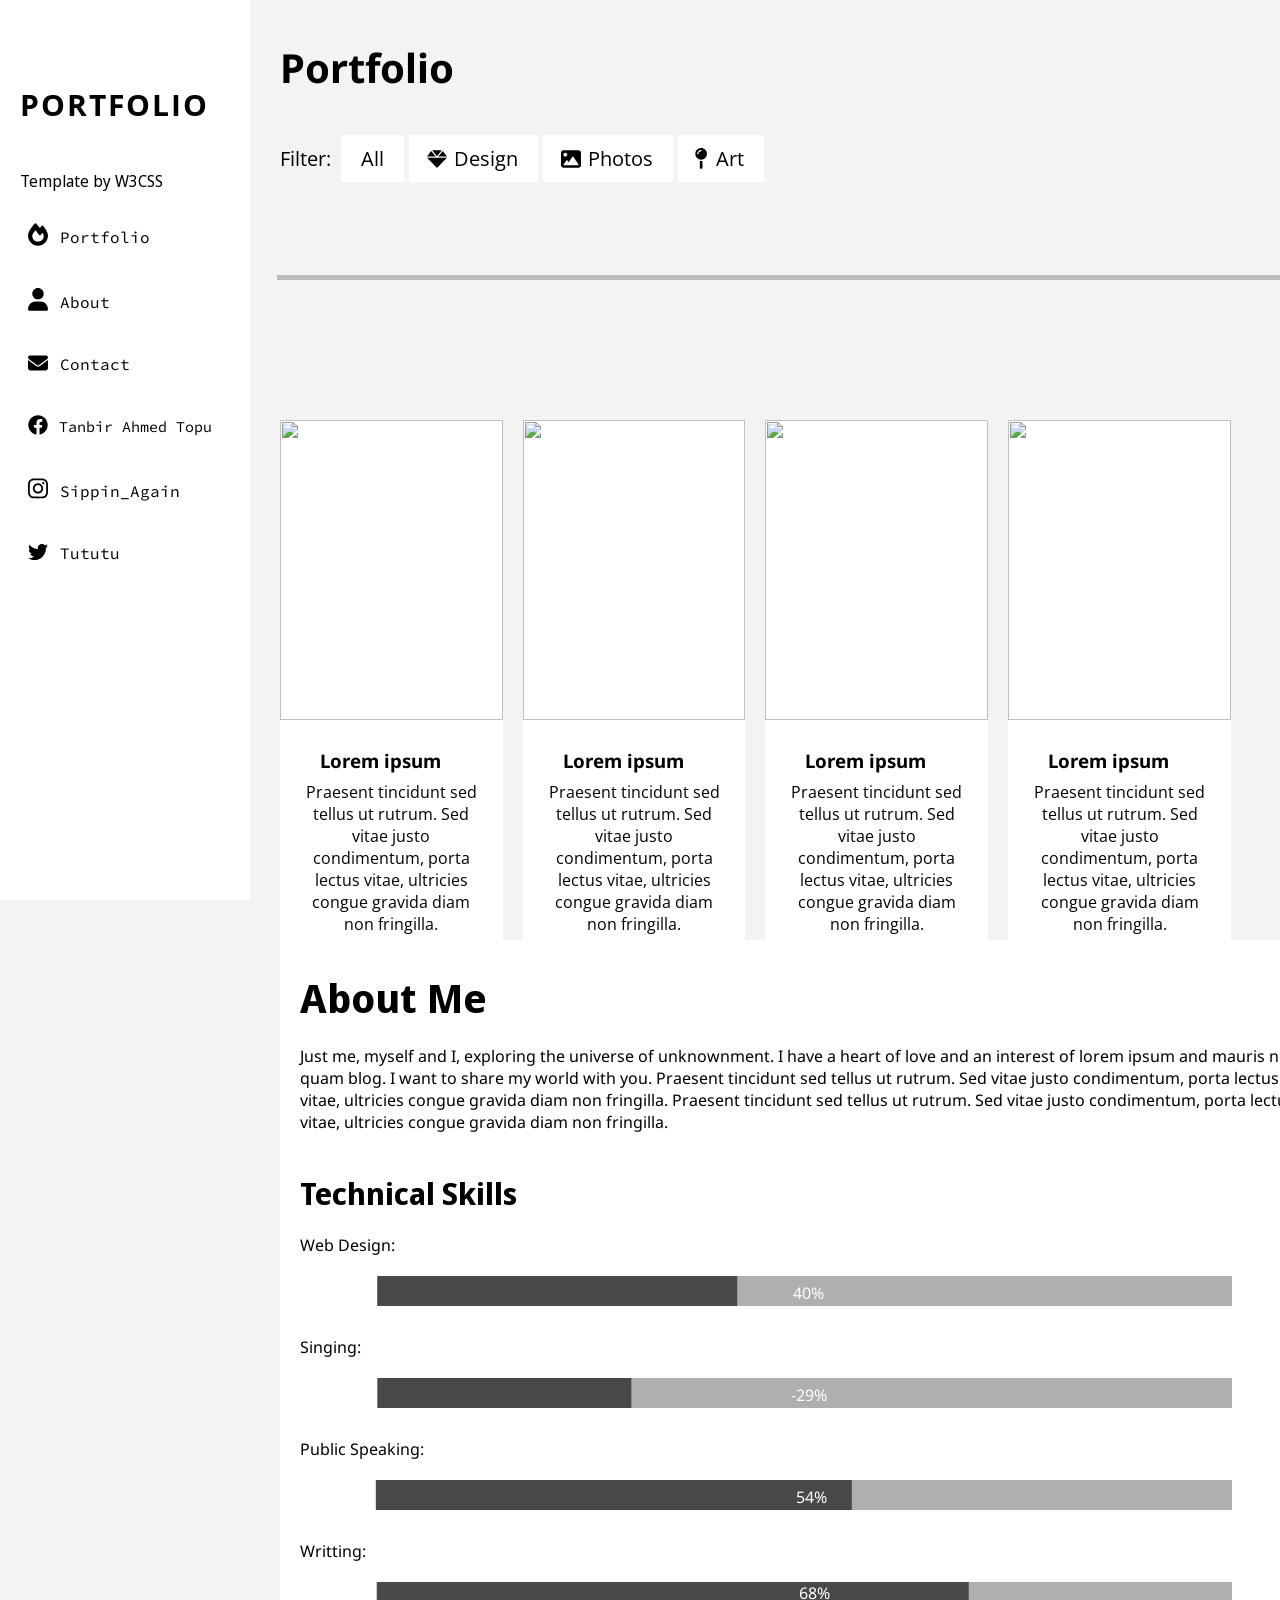
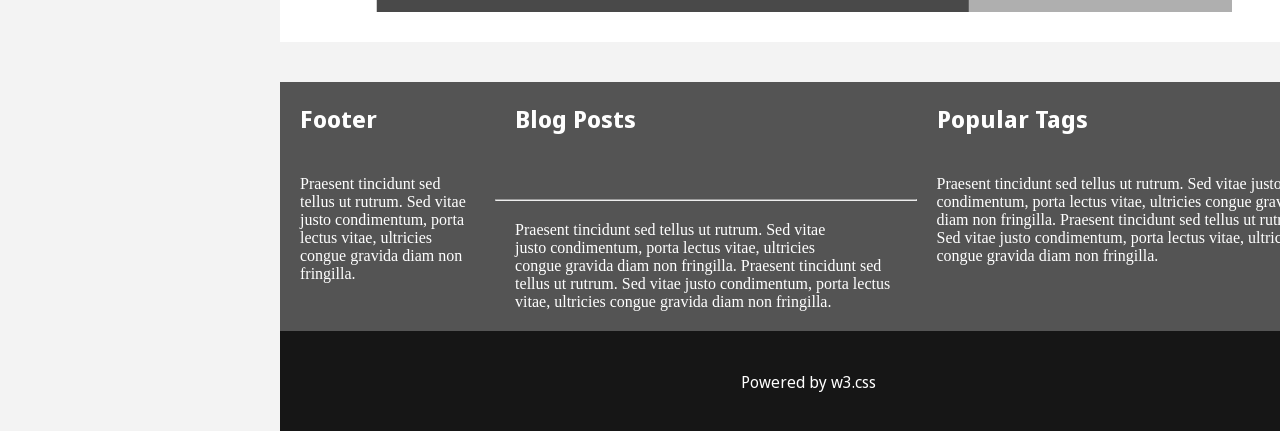
==== index.html @ 35dd46a3 "Fix GitHub Pages Entry File" ====
<!DOCTYPE html>
<html lang="en">
<head>
  <meta charset="UTF-8">
  <meta http-equiv="X-UA-Compatible" content="IE=edge">
  <link rel="stylesheet" href="vsc.css">
  <meta name="viewport" content="width=device-width, initial-scale=1.0">

  <link rel="preconnect" href="https://fonts.googleapis.com">
  <link rel="preconnect" href="https://fonts.gstatic.com" crossorigin>
  <link href="https://fonts.googleapis.com/css2?family=Josefin+Sans:wght@300&family=Noto+Sans&family=Noto+Sans+Display:wght@300&family=Open+Sans:wght@300&family=Source+Code+Pro&display=swap" rel="stylesheet">
  <title>Work</title>
</head>
<body>

  <section class="topbar">
    <div class="menubtn">
      <div class="barcontainer" onclick="openNav()">
        <div class="bar"></div>
        <div class="bar"></div>
        <div class="bar"></div>
      </div>
    </div>

    <div class="sidenav" id="sidenav">
      <h2>PORTFOLIO</h2>
      <p>Template by W3CSS</p>
      <a href="javascript:void(0)" class="closebtn" 
      onclick="closeNav()">&times;</a>
      <a href="" class="filter1">All</a>
      <a href="" class="filter2">
        <svg class="linkic" xmlns="http://www.w3.org/2000/svg" viewBox="0 0 512 512"><!--! Font Awesome Pro 6.1.1 by @fontawesome - https://fontawesome.com License - https://fontawesome.com/license (Commercial License) Copyright 2022 Fonticons, Inc. --><path d="M378.7 32H133.3L256 182.7L378.7 32zM512 192l-107.4-141.3L289.6 192H512zM107.4 50.67L0 192h222.4L107.4 50.67zM244.3 474.9C247.3 478.2 251.6 480 256 480s8.653-1.828 11.67-5.062L510.6 224H1.365L244.3 474.9z"/></svg>
      Design</a>
      <a href="" class="filter3">
        <svg class="linkic" xmlns="http://www.w3.org/2000/svg" viewBox="0 0 512 512"><!--! Font Awesome Pro 6.1.1 by @fontawesome - https://fontawesome.com License - https://fontawesome.com/license (Commercial License) Copyright 2022 Fonticons, Inc. --><path d="M447.1 32h-384C28.64 32-.0091 60.65-.0091 96v320c0 35.35 28.65 64 63.1 64h384c35.35 0 64-28.65 64-64V96C511.1 60.65 483.3 32 447.1 32zM111.1 96c26.51 0 48 21.49 48 48S138.5 192 111.1 192s-48-21.49-48-48S85.48 96 111.1 96zM446.1 407.6C443.3 412.8 437.9 416 432 416H82.01c-6.021 0-11.53-3.379-14.26-8.75c-2.73-5.367-2.215-11.81 1.334-16.68l70-96C142.1 290.4 146.9 288 152 288s9.916 2.441 12.93 6.574l32.46 44.51l93.3-139.1C293.7 194.7 298.7 192 304 192s10.35 2.672 13.31 7.125l128 192C448.6 396 448.9 402.3 446.1 407.6z"/></svg>
      Photos</a>
      <a href=""class="filter4">
        <svg class="map-pinic" xmlns="http://www.w3.org/2000/svg" viewBox="0 0 320 512"><!--! Font Awesome Pro 6.1.1 by @fontawesome - https://fontawesome.com License - https://fontawesome.com/license (Commercial License) Copyright 2022 Fonticons, Inc. --><path d="M320 144C320 223.5 255.5 288 176 288C96.47 288 32 223.5 32 144C32 64.47 96.47 0 176 0C255.5 0 320 64.47 320 144zM192 64C192 55.16 184.8 48 176 48C122.1 48 80 90.98 80 144C80 152.8 87.16 160 96 160C104.8 160 112 152.8 112 144C112 108.7 140.7 80 176 80C184.8 80 192 72.84 192 64zM144 480V317.1C154.4 319 165.1 319.1 176 319.1C186.9 319.1 197.6 319 208 317.1V480C208 497.7 193.7 512 176 512C158.3 512 144 497.7 144 480z"/></svg>
      Art</a>
    </div>

    <div class="blank_space"></div>

    <div class="pp">
      <img onclick="openPp()" src="file:///I:/Web%20Materials/81633023_758058391349869_7578657166035255296_o.jpg" alt="">
    </div>

      <div class="ppimgcontainer" id="ppcontainer">
        <p onclick="closePp()">&times;</p>
        <img src="file:///I:/Web%20Materials/81633023_758058391349869_7578657166035255296_o.jpg" alt="">
      </div>
  </section>

  
  <section class="2parts clearfix">
    <section class="sidebar">
      <div class="profilepic">
        <img onclick="openPp()" src="file:///I:/Web%20Materials/81633023_758058391349869_7578657166035255296_o.jpg" alt="">
      </div>
      <h2 style="text-transform: uppercase;">Portfolio</h2>
      <p>Template by W3CSS</p>
      <div class="menus">
        <a href="">
          <svg class="linkic" xmlns="http://www.w3.org/2000/svg" viewBox="0 0 448 512"><!--! Font Awesome Pro 6.1.1 by @fontawesome - https://fontawesome.com License - https://fontawesome.com/license (Commercial License) Copyright 2022 Fonticons, Inc. --><path d="M323.5 51.25C302.8 70.5 284 90.75 267.4 111.1C240.1 73.62 206.2 35.5 168 0C69.75 91.12 0 210 0 281.6C0 408.9 100.2 512 224 512s224-103.1 224-230.4C448 228.4 396 118.5 323.5 51.25zM304.1 391.9C282.4 407 255.8 416 226.9 416c-72.13 0-130.9-47.73-130.9-125.2c0-38.63 24.24-72.64 72.74-130.8c7 8 98.88 125.4 98.88 125.4l58.63-66.88c4.125 6.75 7.867 13.52 11.24 19.9C364.9 290.6 353.4 357.4 304.1 391.9z"/></svg>
          Portfolio</a>
        <a href="">
          <svg class="linkic" xmlns="http://www.w3.org/2000/svg" viewBox="0 0 448 512"><!--! Font Awesome Pro 6.1.1 by @fontawesome - https://fontawesome.com License - https://fontawesome.com/license (Commercial License) Copyright 2022 Fonticons, Inc. --><path d="M224 256c70.7 0 128-57.31 128-128s-57.3-128-128-128C153.3 0 96 57.31 96 128S153.3 256 224 256zM274.7 304H173.3C77.61 304 0 381.6 0 477.3c0 19.14 15.52 34.67 34.66 34.67h378.7C432.5 512 448 496.5 448 477.3C448 381.6 370.4 304 274.7 304z"/></svg>
          About</a>
        <a href="">
          <svg class="linkic" xmlns="http://www.w3.org/2000/svg" viewBox="0 0 512 512"><!--! Font Awesome Pro 6.1.1 by @fontawesome - https://fontawesome.com License - https://fontawesome.com/license (Commercial License) Copyright 2022 Fonticons, Inc. --><path d="M464 64C490.5 64 512 85.49 512 112C512 127.1 504.9 141.3 492.8 150.4L275.2 313.6C263.8 322.1 248.2 322.1 236.8 313.6L19.2 150.4C7.113 141.3 0 127.1 0 112C0 85.49 21.49 64 48 64H464zM217.6 339.2C240.4 356.3 271.6 356.3 294.4 339.2L512 176V384C512 419.3 483.3 448 448 448H64C28.65 448 0 419.3 0 384V176L217.6 339.2z"/></svg>
          Contact</a>
      </div>
      <a href="" style="font-size: 15px;">
        <svg class="linkic" xmlns="http://www.w3.org/2000/svg" viewBox="0 0 512 512"><!--! Font Awesome Pro 6.1.1 by @fontawesome - https://fontawesome.com License - https://fontawesome.com/license (Commercial License) Copyright 2022 Fonticons, Inc. --><path d="M504 256C504 119 393 8 256 8S8 119 8 256c0 123.78 90.69 226.38 209.25 245V327.69h-63V256h63v-54.64c0-62.15 37-96.48 93.67-96.48 27.14 0 55.52 4.84 55.52 4.84v61h-31.28c-30.8 0-40.41 19.12-40.41 38.73V256h68.78l-11 71.69h-57.78V501C413.31 482.38 504 379.78 504 256z"/></svg>
        Tanbir Ahmed Topu </a>
      <a href="">
        <svg class="linkic" xmlns="http://www.w3.org/2000/svg" viewBox="0 0 448 512"><!--! Font Awesome Pro 6.1.1 by @fontawesome - https://fontawesome.com License - https://fontawesome.com/license (Commercial License) Copyright 2022 Fonticons, Inc. --><path d="M224.1 141c-63.6 0-114.9 51.3-114.9 114.9s51.3 114.9 114.9 114.9S339 319.5 339 255.9 287.7 141 224.1 141zm0 189.6c-41.1 0-74.7-33.5-74.7-74.7s33.5-74.7 74.7-74.7 74.7 33.5 74.7 74.7-33.6 74.7-74.7 74.7zm146.4-194.3c0 14.9-12 26.8-26.8 26.8-14.9 0-26.8-12-26.8-26.8s12-26.8 26.8-26.8 26.8 12 26.8 26.8zm76.1 27.2c-1.7-35.9-9.9-67.7-36.2-93.9-26.2-26.2-58-34.4-93.9-36.2-37-2.1-147.9-2.1-184.9 0-35.8 1.7-67.6 9.9-93.9 36.1s-34.4 58-36.2 93.9c-2.1 37-2.1 147.9 0 184.9 1.7 35.9 9.9 67.7 36.2 93.9s58 34.4 93.9 36.2c37 2.1 147.9 2.1 184.9 0 35.9-1.7 67.7-9.9 93.9-36.2 26.2-26.2 34.4-58 36.2-93.9 2.1-37 2.1-147.8 0-184.8zM398.8 388c-7.8 19.6-22.9 34.7-42.6 42.6-29.5 11.7-99.5 9-132.1 9s-102.7 2.6-132.1-9c-19.6-7.8-34.7-22.9-42.6-42.6-11.7-29.5-9-99.5-9-132.1s-2.6-102.7 9-132.1c7.8-19.6 22.9-34.7 42.6-42.6 29.5-11.7 99.5-9 132.1-9s102.7-2.6 132.1 9c19.6 7.8 34.7 22.9 42.6 42.6 11.7 29.5 9 99.5 9 132.1s2.7 102.7-9 132.1z"/></svg>
        Sippin_Again </a>
      <a href="">
        <svg class="linkic" xmlns="http://www.w3.org/2000/svg" viewBox="0 0 512 512"><!--! Font Awesome Pro 6.1.1 by @fontawesome - https://fontawesome.com License - https://fontawesome.com/license (Commercial License) Copyright 2022 Fonticons, Inc. --><path d="M459.37 151.716c.325 4.548.325 9.097.325 13.645 0 138.72-105.583 298.558-298.558 298.558-59.452 0-114.68-17.219-161.137-47.106 8.447.974 16.568 1.299 25.34 1.299 49.055 0 94.213-16.568 130.274-44.832-46.132-.975-84.792-31.188-98.112-72.772 6.498.974 12.995 1.624 19.818 1.624 9.421 0 18.843-1.3 27.614-3.573-48.081-9.747-84.143-51.98-84.143-102.985v-1.299c13.969 7.797 30.214 12.67 47.431 13.319-28.264-18.843-46.781-51.005-46.781-87.391 0-19.492 5.197-37.36 14.294-52.954 51.655 63.675 129.3 105.258 216.365 109.807-1.624-7.797-2.599-15.918-2.599-24.04 0-57.828 46.782-104.934 104.934-104.934 30.213 0 57.502 12.67 76.67 33.137 23.715-4.548 46.456-13.32 66.599-25.34-7.798 24.366-24.366 44.833-46.132 57.827 21.117-2.273 41.584-8.122 60.426-16.243-14.292 20.791-32.161 39.308-52.628 54.253z"/></svg>
        Tututu</a>
    </section>
  
    <section class="fullbody">
      <section class="headsection">
        <div class="headsec">
          <h1>Portfolio</h1>
          <div class="navbar">
            <p>Filter: </p>
            <a href="" class="filter1">All</a>
            <a href="" class="filter2">
              <svg class="linkic" xmlns="http://www.w3.org/2000/svg" viewBox="0 0 512 512"><!--! Font Awesome Pro 6.1.1 by @fontawesome - https://fontawesome.com License - https://fontawesome.com/license (Commercial License) Copyright 2022 Fonticons, Inc. --><path d="M378.7 32H133.3L256 182.7L378.7 32zM512 192l-107.4-141.3L289.6 192H512zM107.4 50.67L0 192h222.4L107.4 50.67zM244.3 474.9C247.3 478.2 251.6 480 256 480s8.653-1.828 11.67-5.062L510.6 224H1.365L244.3 474.9z"/></svg>
              Design</a>
            <a href="" class="filter3">
              <svg class="linkic" xmlns="http://www.w3.org/2000/svg" viewBox="0 0 512 512"><!--! Font Awesome Pro 6.1.1 by @fontawesome - https://fontawesome.com License - https://fontawesome.com/license (Commercial License) Copyright 2022 Fonticons, Inc. --><path d="M447.1 32h-384C28.64 32-.0091 60.65-.0091 96v320c0 35.35 28.65 64 63.1 64h384c35.35 0 64-28.65 64-64V96C511.1 60.65 483.3 32 447.1 32zM111.1 96c26.51 0 48 21.49 48 48S138.5 192 111.1 192s-48-21.49-48-48S85.48 96 111.1 96zM446.1 407.6C443.3 412.8 437.9 416 432 416H82.01c-6.021 0-11.53-3.379-14.26-8.75c-2.73-5.367-2.215-11.81 1.334-16.68l70-96C142.1 290.4 146.9 288 152 288s9.916 2.441 12.93 6.574l32.46 44.51l93.3-139.1C293.7 194.7 298.7 192 304 192s10.35 2.672 13.31 7.125l128 192C448.6 396 448.9 402.3 446.1 407.6z"/></svg>
              Photos</a>
            <a href=""class="filter4">
              <svg class="map-pinic" xmlns="http://www.w3.org/2000/svg" viewBox="0 0 320 512"><!--! Font Awesome Pro 6.1.1 by @fontawesome - https://fontawesome.com License - https://fontawesome.com/license (Commercial License) Copyright 2022 Fonticons, Inc. --><path d="M320 144C320 223.5 255.5 288 176 288C96.47 288 32 223.5 32 144C32 64.47 96.47 0 176 0C255.5 0 320 64.47 320 144zM192 64C192 55.16 184.8 48 176 48C122.1 48 80 90.98 80 144C80 152.8 87.16 160 96 160C104.8 160 112 152.8 112 144C112 108.7 140.7 80 176 80C184.8 80 192 72.84 192 64zM144 480V317.1C154.4 319 165.1 319.1 176 319.1C186.9 319.1 197.6 319 208 317.1V480C208 497.7 193.7 512 176 512C158.3 512 144 497.7 144 480z"/></svg>
              Art</a>
          </div>
        </div>
      </section>
    
      <div class="line"></div>
    
      <section><div class="cards">
        <div class="card">
          <img src="file:///F:/PHOTO/Topu/R311f9e24ccb88ec26b46e0595d5b25b3.jpg" alt="">
          <div class="plate">
            <h3>Lorem ipsum</h3>
            <p>Praesent tincidunt sed tellus ut rutrum. Sed vitae justo condimentum, porta lectus vitae, ultricies congue gravida diam non fringilla.</p>
          </div>
        </div>
    
        <div class="card">
          <img src="file:///F:/PHOTO/Topu/879694.png" alt="">
          <div class="plate">
            <h3>Lorem ipsum</h3>
            <p>Praesent tincidunt sed tellus ut rutrum. Sed vitae justo condimentum, porta lectus vitae, ultricies congue gravida diam non fringilla.</p>
          </div>
        </div>
    
        <div class="card">
          <img src="file:///F:/PHOTO/Topu/R7285c08128616194bf1ff2388cdbad3a.jpg" alt="">
          <div class="plate">
            <h3>Lorem ipsum</h3>
            <p>Praesent tincidunt sed tellus ut rutrum. Sed vitae justo condimentum, porta lectus vitae, ultricies congue gravida diam non fringilla.</p>
          </div>
        </div>
    
        <div class="card">
          <img src="file:///F:/PHOTO/Topu/c330f8bcb355c8f897c8ea873bd88e15--blog.jpg" alt="">
          <div class="plate">
            <h3>Lorem ipsum</h3>
            <p>Praesent tincidunt sed tellus ut rutrum. Sed vitae justo condimentum, porta lectus vitae, ultricies congue gravida diam non fringilla.</p>
          </div>
        </div>
      </section>

      <section class="aboutme">
        <img src="file:///F:/PHOTO/Topu/274593626_1275506032938433_5271743943949626204_n.jpg" alt="">
        <h2>
          About Me
        </h2>
        <p>Just me, myself and I, exploring the universe of unknownment. I have a heart of love and an interest of lorem ipsum and mauris neque quam blog. I want to share my world with you. Praesent tincidunt sed tellus ut rutrum. Sed vitae justo condimentum, porta lectus vitae, ultricies congue gravida diam non fringilla. Praesent tincidunt sed tellus ut rutrum. Sed vitae justo condimentum, porta lectus vitae, ultricies congue gravida diam non fringilla.</p>
        <h3>
          Technical Skills
        </h3>
        <p>Web Design:</p>
        <div class="webdesign"><p>40%</p></div>
        <div class="subweb"></div>

        <p>Singing:</p>
        <div class="singing"><p>-29%</p></div>
        <div class="subsinging"></div>

        <p>Public Speaking:</p>
        <div class="pubspeaking"></div>
        <div class="subpubspeaking"><p>54%</p></div>

        <p>Writting:</p>
        <div class="writting"></div>
        <div class="subwritting"><p>68%</p></div>
      </section>

      <section class="footer">
        <div>
          <h2>Footer</h2>
          <p>Praesent tincidunt sed tellus ut rutrum. Sed vitae justo condimentum, porta lectus vitae, ultricies congue gravida diam non fringilla.</p>
        </div>
        <div>
          <h2>Blog Posts</h2>
          <img src="file:///F:/PHOTO/Topu/controller.png" class="key" alt="">
          <hr>
          <img src="file:///F:/PHOTO/Topu/lws.png" class="lws" alt="">
          <p>Praesent tincidunt sed tellus ut rutrum. Sed vitae justo condimentum, porta lectus vitae, ultricies congue gravida diam non fringilla. Praesent tincidunt sed tellus ut rutrum. Sed vitae justo condimentum, porta lectus vitae, ultricies congue gravida diam non fringilla.</p>
        </div>
        <div>
          <h2>Popular Tags</h2>
          <p>Praesent tincidunt sed tellus ut rutrum. Sed vitae justo condimentum, porta lectus vitae, ultricies congue gravida diam non fringilla. Praesent tincidunt sed tellus ut rutrum. Sed vitae justo condimentum, porta lectus vitae, ultricies congue gravida diam non fringilla.</p>
        </div>
      </section>
      <div class="power">Powered by w3.css</div>
    </section>
  </section>

  <script src="vsc.js"></script>
</body>
</html>
---- vsc.css ----
* {
  box-sizing: border-box;
  margin: 0;
  padding: 0;
}

body {
  background: #f3f3f3;
  overflow-x: hidden;
  white-space: wrap;
}

.clearfix::after {
  clear: both;
  content: "";
  display: table;
}

.topbar {
  width: 100%;
  position: fixed;
  top: 0;
  left: 0;
  background: #f3f3f3;
  z-index: 3;
}

.barcontainer {
  width: 40px;
  height: auto;
  cursor: pointer;
  transform: translate(30px, 25px);
}
.barcontainer .bar {
  display: block;
  padding: 3px;
  border-radius: 5px;
  width: 40px;
  margin: 5px;
  background: black;
  transform: translate(-6px, 0);
}

.menubtn {
  width: 10%;
  height: 90px;
  float: left;
}

.sidenav {
  height: 100%;
  width: 0;
  position: fixed;
  z-index: 1;
  top: 0;
  left: 0;
  background: #fff;
  overflow: hidden;
  transition: 0.5s;
  padding-top: 60px;
}
.sidenav a {
  text-decoration: none;
  padding: 20px;
  display: block;
  color: black;
  text-align: center;
  transition: 0.3s;
  font-family: "Source Code Pro", monospace;
  width: 100%;
}
.sidenav a:hover {
  background: #dddddd;
}
.sidenav h2 {
  font-family: "Noto Sans", sans-serif;
  text-align: center;
}
.sidenav p {
  font-family: "Open Sans", sans-serif;
  text-align: center;
  font-size: 13px;
  letter-spacing: 2px;
  padding: 20px;
}
.sidenav .closebtn {
  padding: 0;
  position: absolute;
  top: 0;
  right: 20px;
  font-size: 40px;
  width: 40px;
  margin-left: 50px;
}
.sidenav .closebtn:hover {
  background: white;
}

.blank_space {
  width: 75%;
  height: 90px;
  float: left;
}

.pp {
  width: 15%;
  height: 90px;
  float: left;
  transition: 0.5s;
  position: relative;
  top: 0;
  left: 0;
}
.pp img {
  width: 60px;
  transform: translate(0, 15px);
  border-radius: 50%;
  display: block;
  margin: auto;
  cursor: pointer;
}

.ppimgcontainer {
  margin: auto;
  width: 100%;
  height: 100%;
  background: rgba(0, 0, 0, 0.6941176471);
  position: fixed;
  top: 0;
  left: 0;
  z-index: 4;
  display: flex;
  justify-content: center;
  align-items: center;
  visibility: hidden;
}
.ppimgcontainer img {
  max-width: 600px;
  -o-object-fit: cover;
     object-fit: cover;
  display: block;
  margin: auto;
}
.ppimgcontainer p {
  padding: 0;
  font-size: 80px;
  width: 90px;
  color: white;
  position: absolute;
  top: 10px;
  right: 10px;
  cursor: pointer;
  border: 1px solid white;
  text-align: center;
  background: rgba(123, 123, 123, 0.431372549);
}

@media only screen and (max-width: 600px) {
  .navbar .filter3, .navbar .filter4 {
    display: none;
  }
  .pp {
    transform: translate(-50px, 0px);
  }
}
@media only screen and (min-width: 1200px) {
  .pp {
    display: none;
  }
  .menubtn {
    display: none;
  }
  .blank_space {
    display: none;
  }
}
@media only screen and (max-width: 1200px) {
  .sidebar {
    display: none;
  }
}
.sidebar {
  float: left;
  width: 250px;
  height: 100vh;
  background: white;
  position: fixed;
  top: 0;
  left: 0;
}
.sidebar img {
  width: 100px;
  margin: 20px;
  border-radius: 50%;
  cursor: pointer;
}
.sidebar h2 {
  font-size: 30px;
  font-family: "Open Sans", sans-serif;
  padding: 40px 20px;
  letter-spacing: 2px;
}
.sidebar p {
  padding: 5px 20px;
  font-family: "Noto Sans Display", sans-serif;
}
.sidebar a {
  text-decoration: none;
  color: black;
  padding: 10px 30px;
  padding-bottom: 15px;
  margin-top: 13px;
  display: block;
  font-family: "Source Code Pro", monospace;
  width: 100%;
  transition: 0.2s;
}
.sidebar a:hover {
  background: #b8b8b8;
}

.headsec h1 {
  font-size: 40px;
  font-family: "Noto Sans", sans-serif;
  padding-left: 20px;
  padding-top: 170px;
}

.navbar {
  padding: 20px;
  padding-top: 40px;
  font-size: 20px;
  font-family: "Open Sans", sans-serif;
}
.navbar p {
  float: left;
  padding: 10px;
  padding-left: 0px;
}
.navbar a {
  float: left;
  padding: 10px 20px;
  margin-right: 5px;
  display: block;
  background: #ffffff;
  text-decoration: none;
  color: black;
}
.navbar a:hover {
  background: #e1e1e1;
}

.linkic {
  width: 20px;
  transform: translate(-2px, 3px);
  z-index: 1;
}

.map-pinic {
  width: 13px;
  transform: translate(-4px, 3px);
}

@media only screen and (min-width: 1200px) {
  .fullbody {
    float: left;
    width: 87%;
    margin: 10px;
    margin-bottom: 0;
    position: relative;
    top: 0;
    left: 250px;
  }
  .headsec h1 {
    padding-top: 30px;
  }
}
@media only screen and (max-width: 1200px) {
  .navbar {
    display: none;
  }
}
.line {
  width: 97%;
  height: 5px;
  background: #bdbdbd;
  margin: auto;
  margin-top: 120px;
  margin-bottom: 120px;
}

.card {
  width: 22%;
  height: 480px;
  background: white;
  margin-left: 20px;
  margin-top: 20px;
  display: flex;
  flex-direction: column;
  float: left;
  font-family: "Open Sans", sans-serif;
}
.card img {
  width: 100%;
  height: 300px;
  -o-object-fit: cover;
     object-fit: cover;
}
.card .plate {
  text-align: center;
  background: white;
  padding: 20px;
  color: black;
  margin-bottom: 20px;
}
.card .plate h3 {
  text-align: left;
  padding: 8px 20px;
  font-family: "Noto Sans", sans-serif;
}

@media only screen and (max-width: 768px) {
  .cards .card {
    width: 100%;
    margin-bottom: 50px;
  }
  .cards .card img {
    height: 400px;
  }
}
@media only screen and (min-width: 1200px) {
  .cards .card {
    width: 20%;
    height: 500px;
  }
}
.aboutme {
  width: 95%;
  background: white;
  float: left;
  margin: 20px;
}
.aboutme img {
  width: 60%;
  display: block;
  margin-right: auto;
  margin-left: auto;
  margin-top: 10px;
}
.aboutme h2 {
  font-size: 40px;
  padding: 20px;
  font-family: "Noto Sans Display", sans-serif;
}
.aboutme h3 {
  font-size: 30px;
  padding: 20px;
  font-family: "Noto Sans Display", sans-serif;
}
.aboutme p {
  padding: 20px;
  padding-top: 0;
  font-family: "Noto Sans", sans-serif;
}
.aboutme .subweb {
  width: 34%;
  transform: translate(-70%, -30px);
  height: 30px;
  display: block;
  margin: auto;
  background: #494949;
}
.aboutme .webdesign {
  width: 80%;
  height: 30px;
  display: block;
  margin: auto;
  background: #afafaf;
  text-align: center;
  color: white;
  padding: 6px;
}
.aboutme .subsinging {
  width: 24%;
  transform: translate(-120%, -30px);
  height: 30px;
  display: block;
  margin: auto;
  background: #494949;
}
.aboutme .singing {
  width: 80%;
  height: 30px;
  display: block;
  margin: auto;
  background: #afafaf;
  text-align: center;
  color: white;
  padding: 6px;
}
.aboutme .subpubspeaking {
  width: 45%;
  transform: translate(-41%, -30px);
  height: 30px;
  display: block;
  margin: auto;
  background: #494949;
  color: white;
  padding: 6px;
}
.aboutme .subpubspeaking p {
  font-family: default;
  transform: translate(85%, 0);
}
.aboutme .pubspeaking {
  width: 80%;
  height: 30px;
  display: block;
  margin: auto;
  background: #afafaf;
  text-align: center;
  color: white;
  padding: 6px;
}
.aboutme .subwritting {
  width: 56%;
  transform: translate(-23%, -30px);
  height: 30px;
  display: block;
  margin: auto;
  background: #494949;
}
.aboutme .subwritting p {
  font-family: default;
  transform: translate(68%, 0);
  color: white;
}
.aboutme .writting {
  width: 80%;
  height: 30px;
  display: block;
  margin: auto;
  background: #afafaf;
  text-align: center;
  color: white;
  padding: 6px;
}

@media only screen and (min-width: 1200px) {
  .aboutme img {
    width: 40%;
  }
}
.footer {
  display: flex;
  flex-direction: row;
  justify-content: space-around;
  float: left;
  width: 95%;
  margin: 20px;
  margin-bottom: 0;
  background: #545454;
  color: white;
  height: auto;
}
.footer h2 {
  font-family: "Noto Sans Display", sans-serif;
  padding: 20px;
}
.footer p {
  padding: 20px;
}
.footer .lws {
  width: 50px;
  margin: 20px;
  float: right;
}
.footer .key {
  width: 50px;
  margin: 20px;
}

.power {
  background: #161616;
  float: left;
  width: 95%;
  height: 100px;
  margin-left: 20px;
  margin-right: 20px;
  color: white;
  text-align: center;
  padding: 40px 20px;
  padding-bottom: 0;
  margin-bottom: 0;
  font-family: "Noto Sans Display", sans-serif;
}/*# sourceMappingURL=vsc.css.map */
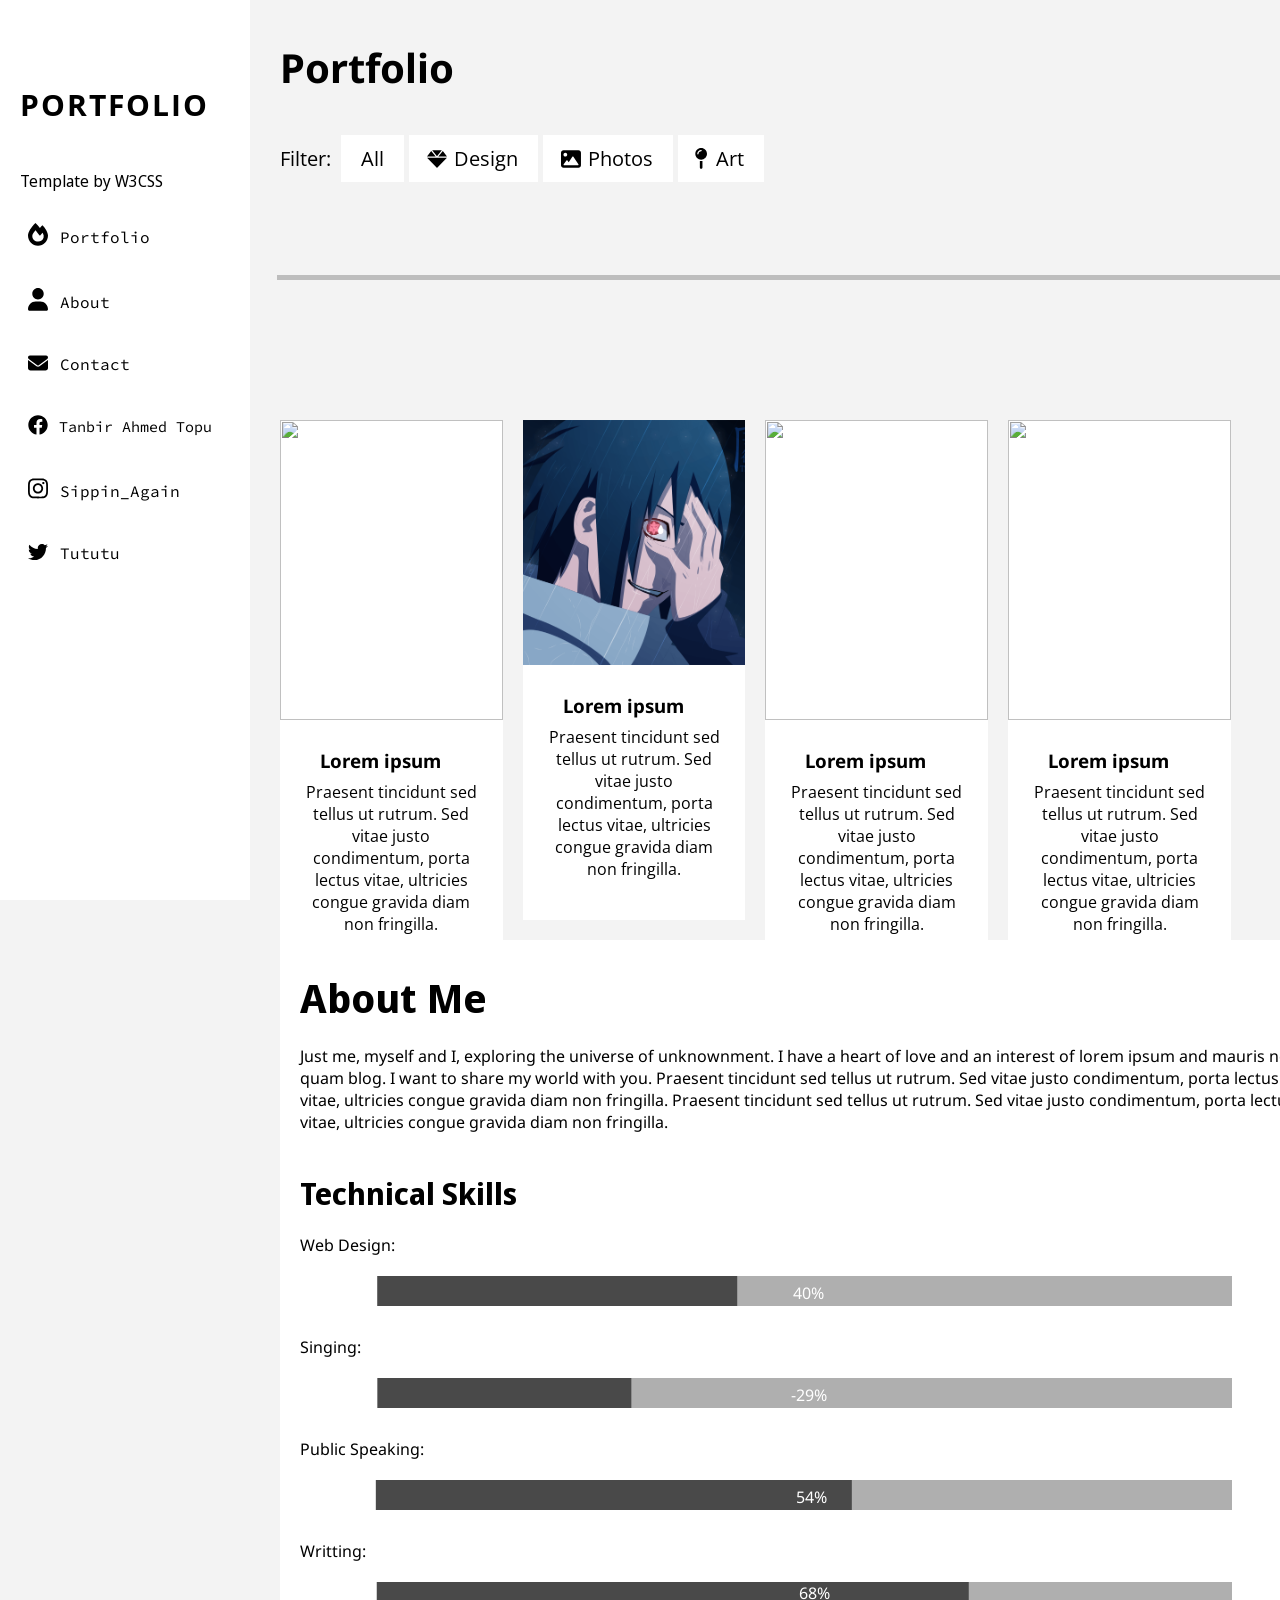
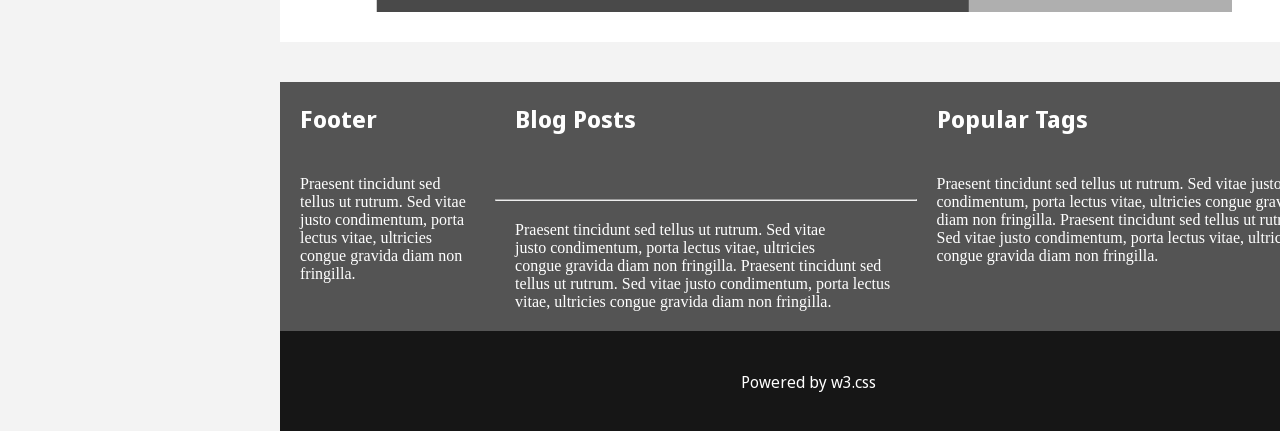
==== commit 165511aa: "Add images and update index page" ====
--- a/index.html
+++ b/index.html
@@ -113,7 +113,7 @@
         </div>
     
         <div class="card">
-          <img src="file:///F:/PHOTO/Topu/879694.png" alt="">
+          <img src="879694.png" alt="">
           <div class="plate">
             <h3>Lorem ipsum</h3>
             <p>Praesent tincidunt sed tellus ut rutrum. Sed vitae justo condimentum, porta lectus vitae, ultricies congue gravida diam non fringilla.</p>
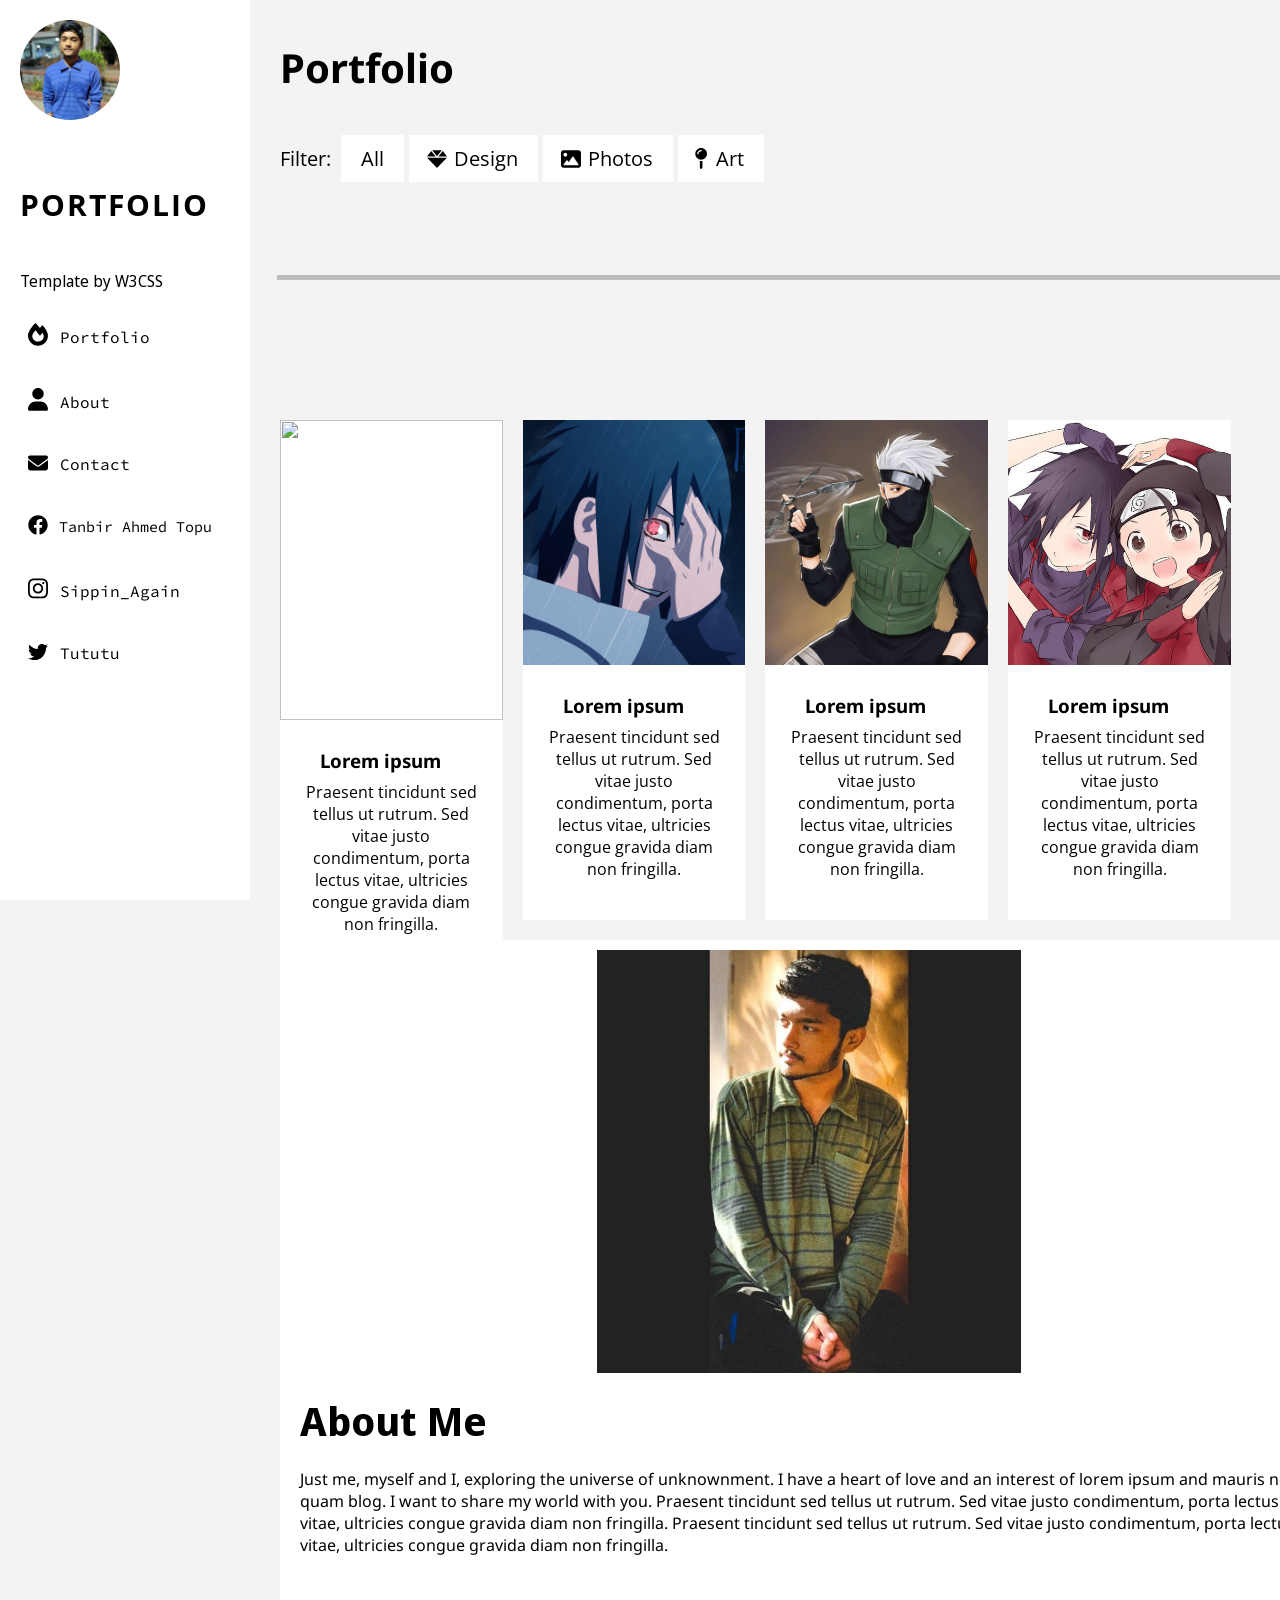
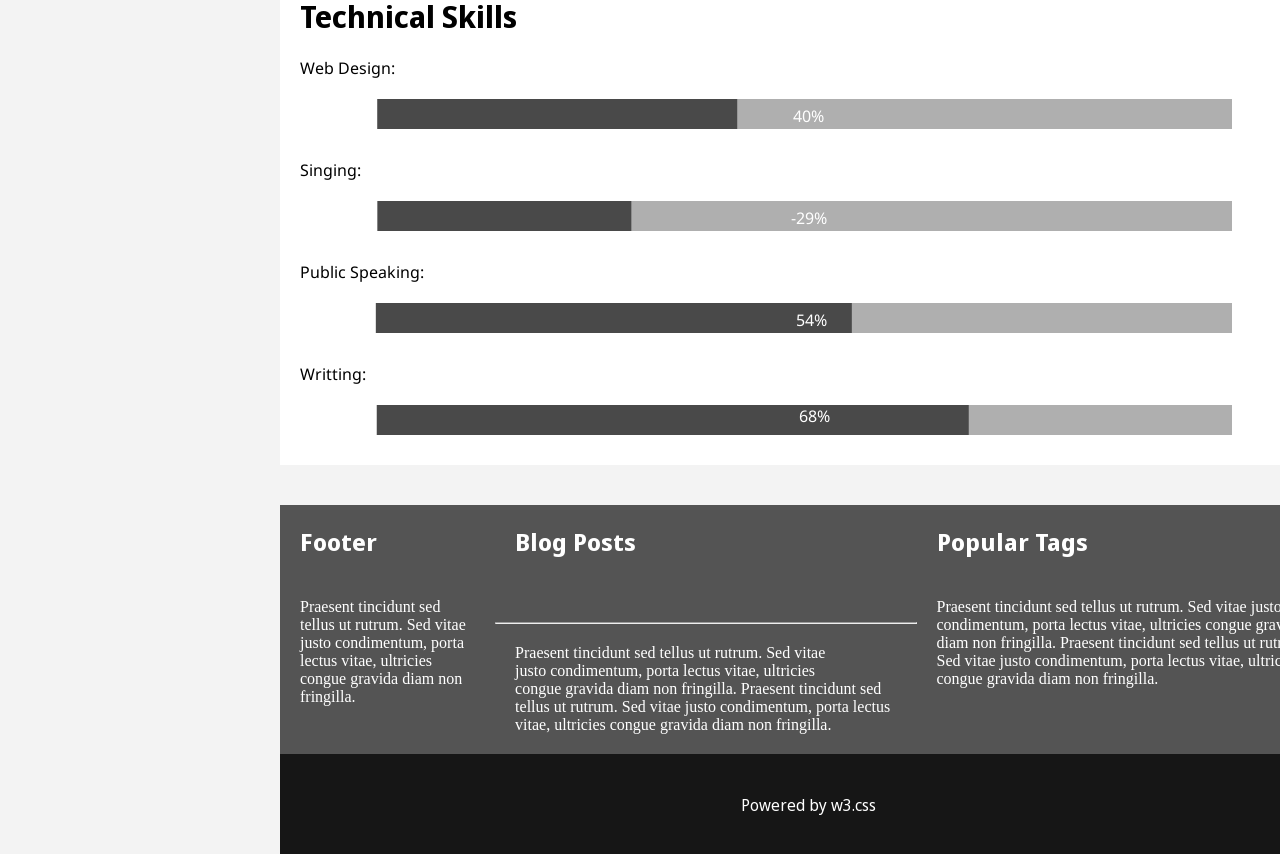
==== commit f8619b4e: "Shorten images address" ====
--- a/index.html
+++ b/index.html
@@ -42,12 +42,12 @@
     <div class="blank_space"></div>
 
     <div class="pp">
-      <img onclick="openPp()" src="file:///I:/Web%20Materials/81633023_758058391349869_7578657166035255296_o.jpg" alt="">
+      <img onclick="openPp()" src="81633023_758058391349869_7578657166035255296_o.jpg" alt="">
     </div>
 
       <div class="ppimgcontainer" id="ppcontainer">
         <p onclick="closePp()">&times;</p>
-        <img src="file:///I:/Web%20Materials/81633023_758058391349869_7578657166035255296_o.jpg" alt="">
+        <img src="81633023_758058391349869_7578657166035255296_o.jpg" alt="">
       </div>
   </section>
 
@@ -55,7 +55,7 @@
   <section class="2parts clearfix">
     <section class="sidebar">
       <div class="profilepic">
-        <img onclick="openPp()" src="file:///I:/Web%20Materials/81633023_758058391349869_7578657166035255296_o.jpg" alt="">
+        <img onclick="openPp()" src="81633023_758058391349869_7578657166035255296_o.jpg" alt="">
       </div>
       <h2 style="text-transform: uppercase;">Portfolio</h2>
       <p>Template by W3CSS</p>
@@ -121,7 +121,7 @@
         </div>
     
         <div class="card">
-          <img src="file:///F:/PHOTO/Topu/R7285c08128616194bf1ff2388cdbad3a.jpg" alt="">
+          <img src="R7285c08128616194bf1ff2388cdbad3a.jpg" alt="">
           <div class="plate">
             <h3>Lorem ipsum</h3>
             <p>Praesent tincidunt sed tellus ut rutrum. Sed vitae justo condimentum, porta lectus vitae, ultricies congue gravida diam non fringilla.</p>
@@ -129,7 +129,7 @@
         </div>
     
         <div class="card">
-          <img src="file:///F:/PHOTO/Topu/c330f8bcb355c8f897c8ea873bd88e15--blog.jpg" alt="">
+          <img src="c330f8bcb355c8f897c8ea873bd88e15--blog.jpg" alt="">
           <div class="plate">
             <h3>Lorem ipsum</h3>
             <p>Praesent tincidunt sed tellus ut rutrum. Sed vitae justo condimentum, porta lectus vitae, ultricies congue gravida diam non fringilla.</p>
@@ -138,7 +138,7 @@
       </section>
 
       <section class="aboutme">
-        <img src="file:///F:/PHOTO/Topu/274593626_1275506032938433_5271743943949626204_n.jpg" alt="">
+        <img src="274593626_1275506032938433_5271743943949626204_n.jpg" alt="">
         <h2>
           About Me
         </h2>
